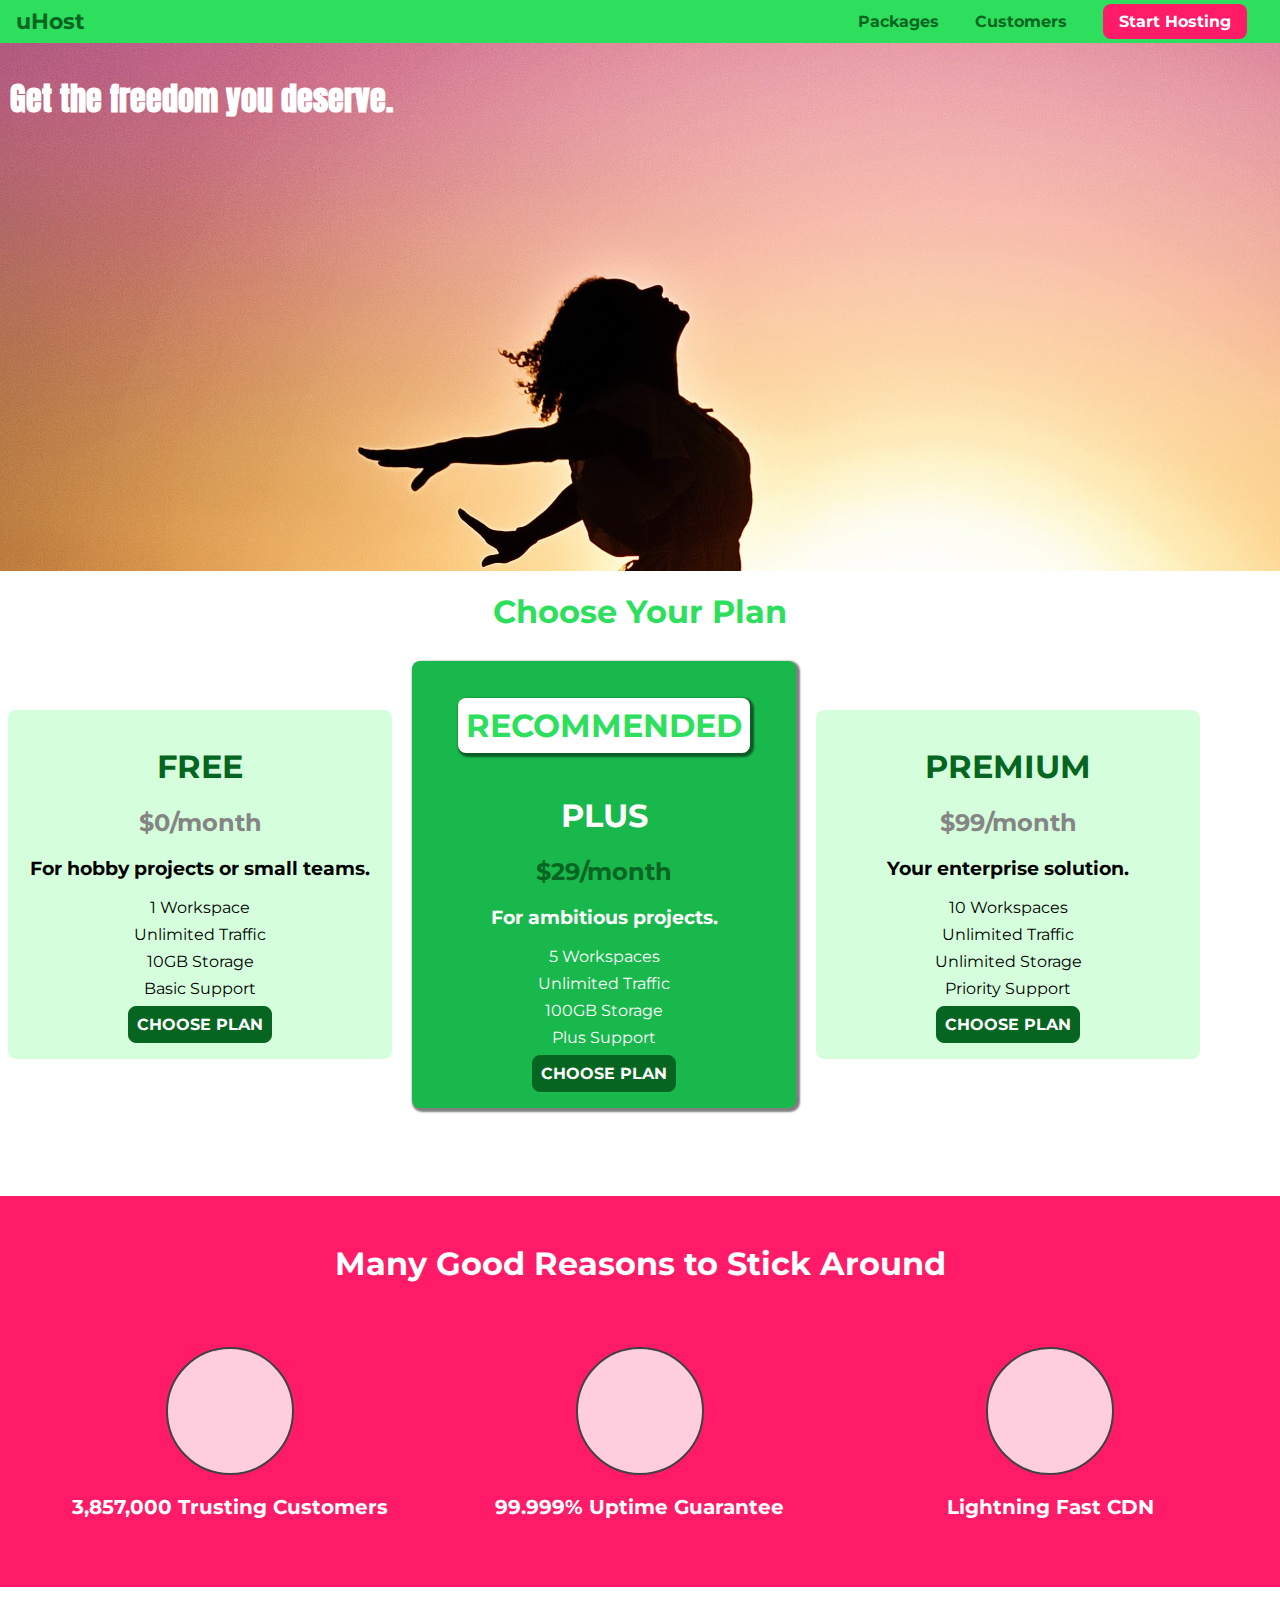
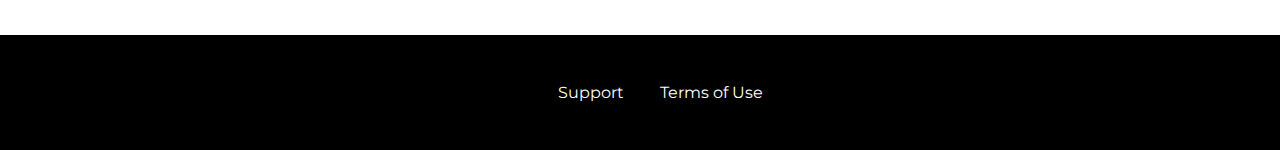
==== diving-deeper/index.html @ 7fa204da "first commit" ====
<!DOCTYPE html>
<html lang="en">
  <head>
    <meta charset="UTF-8" />
    <meta http-equiv="X-UA-Compatible" content="ie=edge" />
    <title>uHost</title>
    <link rel="shortcut icon" href="favicon.png" />
    <link
      href="https://fonts.googleapis.com/css?family=Anton"
      rel="stylesheet"
    />
    <link
      href="https://fonts.googleapis.com/css?family=Montserrat:400,700"
      rel="stylesheet"
    />
    <link rel="stylesheet" href="shared.css" />
    <link rel="stylesheet" href="main.css" />
  </head>

  <body>
    <header class="main-header">
      <div>
        <a href="index.html" class="main-header__brand"> uHost </a>
      </div>
      <nav class="main-nav">
        <ul class="main-nav__items">
          <li class="main-nav__item">
            <a href="packages/index.html">Packages</a>
          </li>
          <li class="main-nav__item">
            <a href="customers/index.html">Customers</a>
          </li>
          <li class="main-nav__item main-nav__item--cta">
            <a href="start-hosting/index.html">Start Hosting</a>
          </li>
        </ul>
      </nav>
    </header>
    <main>
      <section id="product-overview">
        <h1>Get the freedom you deserve.</h1>
      </section>
      <section id="plans">
        <h1 class="section-title">Choose Your Plan</h1>
        <div>
          <article class="plan">
            <h1 class="plan__title">FREE</h1>
            <h2 class="plan__price">$0/month</h2>
            <h3>For hobby projects or small teams.</h3>
            <ul class="plan__features">
              <li class="plan__feature">1 Workspace</li>
              <li class="plan__feature">Unlimited Traffic</li>
              <li class="plan__feature">10GB Storage</li>
              <li class="plan__feature">Basic Support</li>
            </ul>
            <div>
              <button class="button">CHOOSE PLAN</button>
            </div>
          </article>
          <article class="plan plan--highlighted">
            <h1 class="plan__annotation">RECOMMENDED</h1>
            <h1 class="plan__title">PLUS</h1>
            <h2 class="plan__price">$29/month</h2>
            <h3>For ambitious projects.</h3>
            <ul class="plan__features">
              <li class="plan__feature">5 Workspaces</li>
              <li class="plan__feature">Unlimited Traffic</li>
              <li class="plan__feature">100GB Storage</li>
              <li class="plan__feature">Plus Support</li>
            </ul>
            <div>
              <button class="button">CHOOSE PLAN</button>
            </div>
          </article>
          <article class="plan">
            <h1 class="plan__title">PREMIUM</h1>
            <h2 class="plan__price">$99/month</h2>
            <h3>Your enterprise solution.</h3>
            <ul class="plan__features">
              <li class="plan__feature">10 Workspaces</li>
              <li class="plan__feature">Unlimited Traffic</li>
              <li class="plan__feature">Unlimited Storage</li>
              <li class="plan__feature">Priority Support</li>
            </ul>
            <div>
              <button class="button">CHOOSE PLAN</button>
            </div>
          </article>
        </div>
      </section>
      <section id="key-features">
        <h1 class="section-title">Many Good Reasons to Stick Around</h1>
        <ul class="key-feature__list">
          <li class="key-feature">
            <div class="key-feature__image"></div>
            <p class="key-feature__description">3,857,000 Trusting Customers</p>
          </li>
          <li class="key-feature">
            <div class="key-feature__image"></div>
            <p class="key-feature__description">99.999% Uptime Guarantee</p>
          </li>
          <li class="key-feature">
            <div class="key-feature__image"></div>
            <p class="key-feature__description">Lightning Fast CDN</p>
          </li>
        </ul>
      </section>
    </main>
    <footer class="main-footer">
      <nav>
        <ul class="main-footer__links">
          <li class="main-footer__link">
            <a href="#">Support</a>
          </li>
          <li class="main-footer__link">
            <a href="#">Terms of Use</a>
          </li>
        </ul>
      </nav>
    </footer>
  </body>
</html>
---- diving-deeper/shared.css ----
* {
  box-sizing: border-box;
}

body {
  font-family: "Montserrat", sans-serif;
  margin: 0;
}
.main-header {
  width: 100%;
  background-color: #2ddf5c;
  padding: 8px 16px;
}
.main-header > div {
  display: inline-block;
  vertical-align: middle;
}

.main-header__brand {
  color: #066520;
  text-decoration: none;
  font-weight: bold;
  font-size: 22px;
}
/*inline elements are treated as text*/
.main-nav {
  display: inline-block;
  vertical-align: middle;
  text-align: right;
  width: calc(100% - 74px);
}

.main-nav__items {
  margin: 0;
  padding: 0;
  list-style: none;
}

.main-nav__item {
  display: inline-block;
  margin: 0px 16px;
}
.main-nav__item > a {
  text-decoration: none;
  color: #066520;
  font-weight: bold;
  padding: 3px 0;
}

/* .main-nav__item > a::after {
  content: " (link)";
  color: red;
} */
.main-nav__item > a:hover,
.main-nav__item > a:active {
  color: white;
  border-bottom: 5px solid white;
}
.main-nav__item--cta a {
  color: white;
  background-color: #ff1b68;
  padding: 8px 16px;
  border-radius: 8px;
}
.main-nav__item--cta a:hover,
.main-nav__item--cta a:active {
  background-color: white;
  color: #ff1b68;
  padding: 8px 16px;
  border: none;
}
/* p::first-letter {
  color: red;
  font-size: 20px;
} */

.main-footer {
  background-color: black;
  margin-top: 48px;
  padding: 32px;
}
.main-footer__links {
  list-style: none;
  text-align: center;
}
.main-footer__link {
  display: inline-block;
  margin: 0 16px;
}
.main-footer__link > a {
  color: white;
  text-decoration: none;
}

.main-footer__link > a:hover,
.main-footer__link > a:active {
  color: #ccc;
}

.button {
  background-color: #066520;
  color: white;
  font: inherit;
  border: 1.5px solid #066520;
  padding: 8px;
  border-radius: 8px;
  font-weight: bold;
}

.button:hover,
.button:active {
  color: #066520;
  background-color: white;
  /* font-size: 24px; */
  cursor: pointer;
}
.button:focus {
  outline: none;
}
---- diving-deeper/main.css ----
#product-overview {
  background: url("freedom.jpg");
  width: 100%;
  height: 528px;
  padding: 10px;
  /* border: 5px solid black; */
  /* margin: 10px; */
}

.section-title {
  color: #2ddf5c;
  text-align: center;
}

#product-overview h1 {
  color: white;
  font-family: "Anton", sans-serif;
}

.plan {
  background-color: #d5ffdc;
  text-align: center;
  display: inline-block;
  padding: 16px;
  margin: 8px;
  width: 30%;
  vertical-align: middle;
  border-radius: 8px;
}

.plan--highlighted {
  background-color: #19b84c;
  color: white;
  box-shadow: 2px 2px 2px 2px rgba(0, 0, 0, 0.5);
}
.plan__annotation {
  display: inline-block;
  color: #2ddf5c;
  background-color: white;
  padding: 8px;
  border-radius: 8px;
  box-shadow: 2px 2px 2px 2px rgba(0, 0, 0, 0.5);
}

.plan__title {
  color: #066520;
}
.plan__price {
  color: #858585;
}

.plan--highlighted > .plan__title {
  color: white;
}
.plan--highlighted > .plan__price {
  color: #066520;
}
.plan__features {
  list-style: none;
  margin: 0;
  padding: 0;
}

.plan__feature {
  margin: 8px 0;
}

#key-features > .section-title {
  color: white;
  margin: 32px;
}
#key-features {
  background-color: #ff1b68;
  margin-top: 80px;
  padding: 16px;
  text-align: center;
}
.key-feature__list {
  margin: 0;
  padding: 0;
  list-style: none;
}

.key-feature {
  color: white;
  display: inline-block;
  padding: 16px;
  margin: 16px;
  width: 30%;
  vertical-align: top;
}
.key-feature__image {
  background-color: #ffcede;
  width: 128px;
  height: 128px;
  border: 2px solid #424242;
  border-radius: 50%;
  margin: auto;
}
.key-feature__description {
  text-align: center;
  font-weight: bold;
  font-size: 20px;
}

/* h1 {
    font-family: sans-serif;
} */
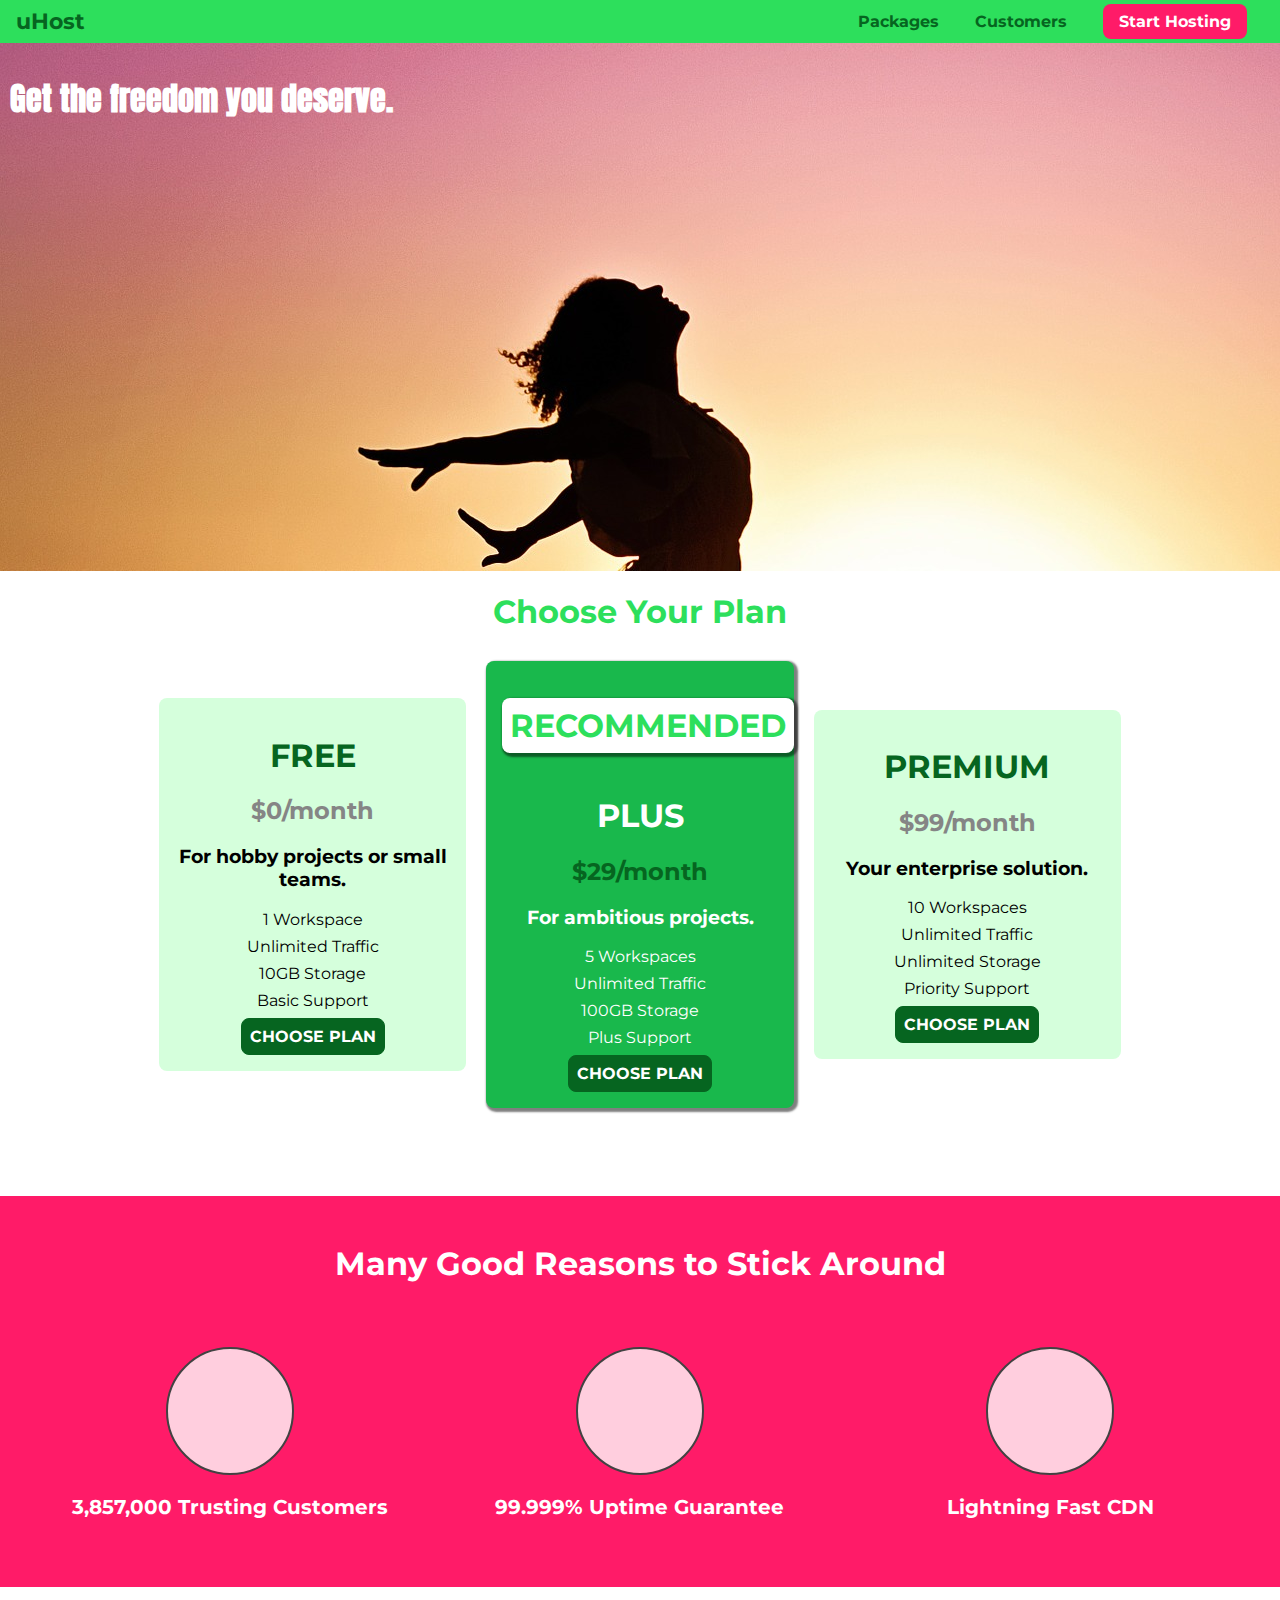
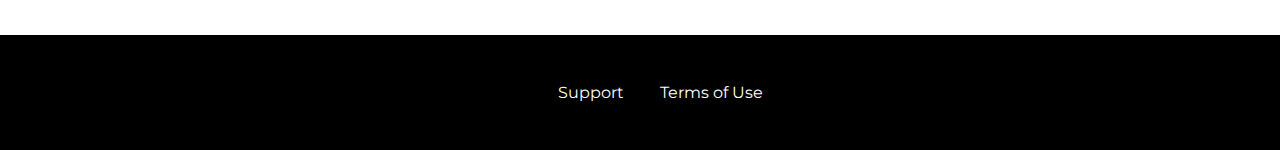
==== commit 705ed4ad: "updated project" ====
--- a/diving-deeper/index.html
+++ b/diving-deeper/index.html
@@ -42,7 +42,7 @@
       </section>
       <section id="plans">
         <h1 class="section-title">Choose Your Plan</h1>
-        <div>
+        <div class="plan-list">
           <article class="plan">
             <h1 class="plan__title">FREE</h1>
             <h2 class="plan__price">$0/month</h2>
--- a/diving-deeper/main.css
+++ b/diving-deeper/main.css
@@ -102,6 +102,11 @@
   font-weight: bold;
   font-size: 20px;
 }
+.plan-list {
+  width: 80%;
+  margin: auto;
+  text-align: center;
+}
 
 /* h1 {
     font-family: sans-serif;
